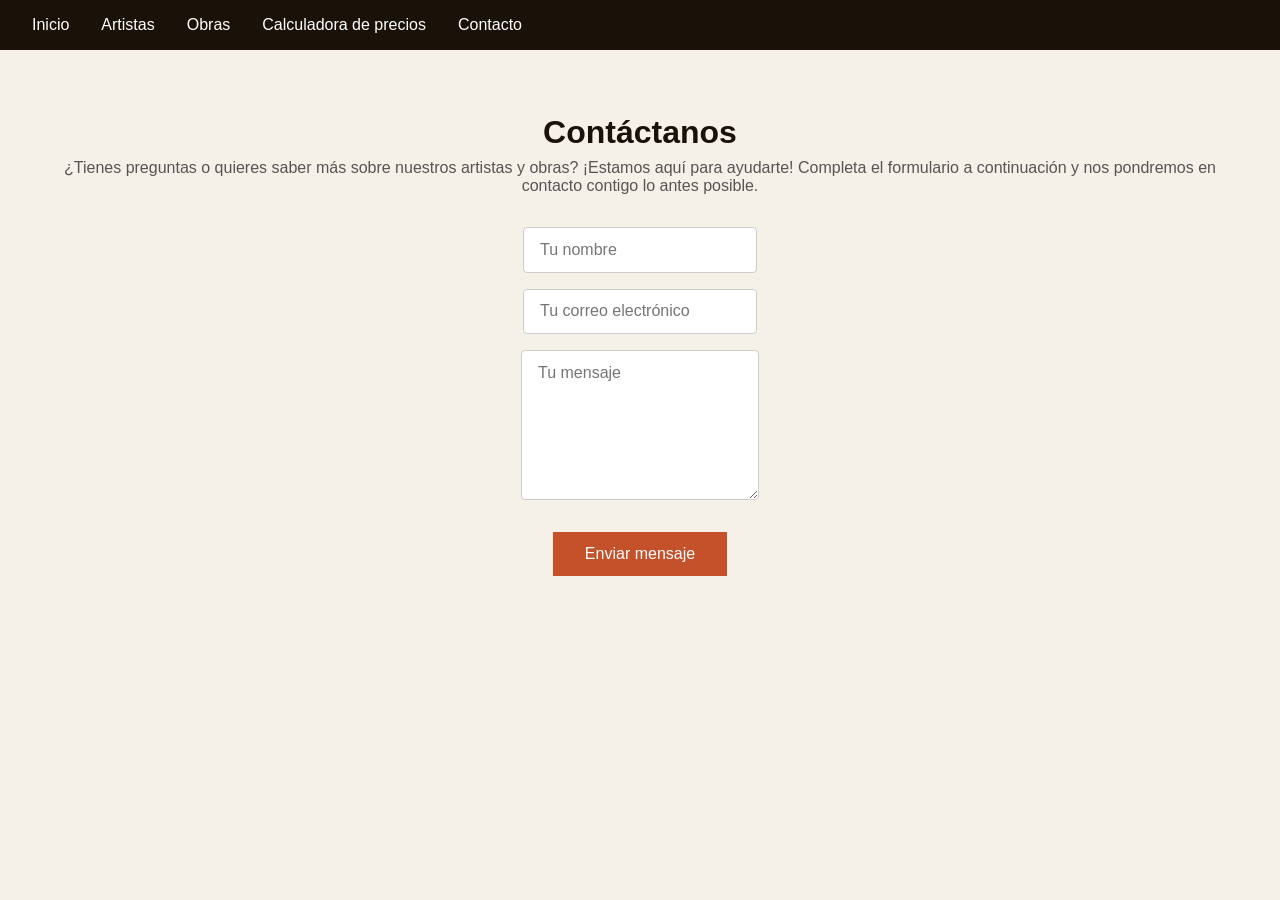
==== contacto.html @ be9f9286 "página de contacto con formulario" ====
<!DOCTYPE html>
<html lang="es">
<head>
    <meta charset="UTF-8">
    <meta name="viewport" content="width=device-width, initial-scale=1.0">
    <title>Contacto - VendeArte</title>
    <link rel="stylesheet" href="css/style.css">
</head>
<body>
    <nav>
        <ul>
            <li><a href="index.html">Inicio</a></li>
            <li><a href="artistas.html">Artistas</a></li>
            <li><a href="obras.html">Obras</a></li>
            <li><a href="Calculadora de precios.html">Calculadora de precios</a></li> 
            <li><a href="contacto.html">Contacto</a></li>
        </ul>
    </nav>


   
<section class="formulario">
    <h2>Contáctanos</h2>
    <p>¿Tienes preguntas o quieres saber más sobre nuestros artistas y obras? ¡Estamos aquí para ayudarte! Completa el formulario a continuación y nos pondremos en contacto contigo lo antes posible.</p>
     
    <form> 
        <input type="text" name="nombre" placeholder="Tu nombre" required>
        <input type="email" name="email" placeholder="Tu correo electrónico" required>
        <textarea name="mensaje" placeholder="Tu mensaje" required></textarea>
        <button type="submit">Enviar mensaje</button>
    </form>
</section>
</body>
</html>
---- css/style.css ----
* {
  margin: 0;
  padding: 0;
  box-sizing: border-box;
}

body {
  background: #f5f0e8;
  font-family: Arial, sans-serif;
}

nav {
  background: #1a1209;
  padding: 1rem 2rem;
}

nav ul {
  list-style: none;
  display: flex;
  gap: 2rem;
}

nav ul li a {
  color: white;
  text-decoration: none;
}
.hero {
  padding: 5rem 2rem;
  text-align: center;
}

.hero h2 {
  font-size: 3rem;
  color: #1a1209;
  margin-bottom: 1rem;
}

.hero p {
  font-size: 1.1rem;
  color: #555;
  margin-bottom: 2rem;
}

.hero button {
  background: #c4512a;
  color: white;
  padding: 1rem 2rem;
  border: none;
  font-size: 1rem;
  cursor: pointer;
}
.artistas{
    padding: 4rem 2rem;
    text-align: center;
}
.artistas h2 {
    font-size: 2rem;
    color: #1a1209;
    margin-bottom: 2rem;
}
.cards {
    display: flex;
    gap: 1.6rem;
    justify-content: center;
}
.card {
    background: white;
    padding: 2rem;
    border-radius: 8px;
    width: 250px;
    box-shadow: 0 2px 5px rgba(0,0,0,0.1);
}
.card h3{
    color:#c4512a;
    margin-bottom: 0.6rem;
}
.card p{
    color: #555;
    margin-bottom: 0.6rem;
    font-size: 0.9rem;
}
.card button {
    background: #c4512a;
    color: white;
    padding: 0.6rem 1.5rem;
    border: none;
    cursor: pointer;
    margin-top: 1rem;
    
}

.formulario {
    padding: 4rem 2rem;
    text-align: center;
}
.formulario h2 {
    font-size: 2rem;
    color: #1a1209;
    margin-bottom: 0.5rem;
}
.formulario p {
    color: #555;
    margin-bottom: 2rem;
}
form{
    display: flex;
    flex-direction: column;
    max-width: 500px;
    margin: 0 auto;
    gap: 1rem;
    align-items: center;

}

form input, form textarea{
    padding: 0.8rem 1rem;
    border: 1px solid #ccc;
    border-radius: 4px;
    font-size: 1rem;
    font-family: Arial, sans-serif;
    
}
form textarea {
    height: 150px;
}

form button {
    background: #c4512a;
    color: white;
    padding: 0.8rem 2rem;
    border: none;
    font-size: 1rem;
    cursor: pointer;
    margin-top: 1rem;
}
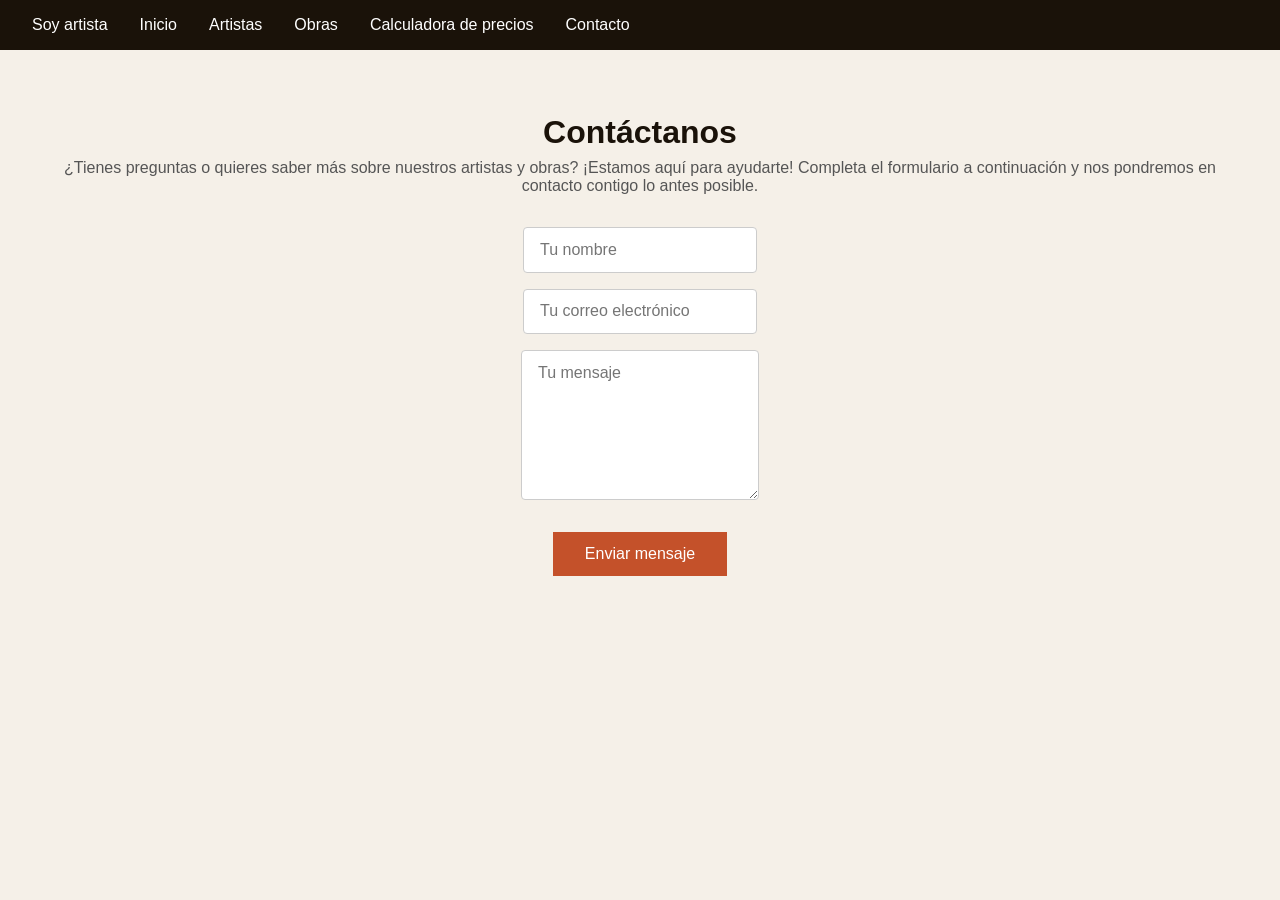
==== commit 6df2dd0b: "modulo CRUD completo de artistas" ====
--- a/contacto.html
+++ b/contacto.html
@@ -9,10 +9,11 @@
 <body>
     <nav>
         <ul>
+            <li><a href="registro-artista.php">Soy artista</a></li> 
             <li><a href="index.html">Inicio</a></li>
             <li><a href="artistas.html">Artistas</a></li>
             <li><a href="obras.html">Obras</a></li>
-            <li><a href="Calculadora de precios.html">Calculadora de precios</a></li> 
+            <li><a href="Calculadora.php">Calculadora de precios</a></li> 
             <li><a href="contacto.html">Contacto</a></li>
         </ul>
     </nav>
--- a/css/style.css
+++ b/css/style.css
@@ -132,4 +132,16 @@
     font-size: 1rem;
     cursor: pointer;
     margin-top: 1rem;
+}
+.mensaje {
+    margin-top: 1rem;
+    color: #080808;
+    font-size: 1rem;
+    padding: 0.8rem 1rem;
+    border: 1px solid #c4512a;
+    border-radius: 4px;
+    background-color: #ffffff;
+    box-shadow: #c4512a  0px 4px 8px rgba(0,0,0,0.1);
+    
+
 }
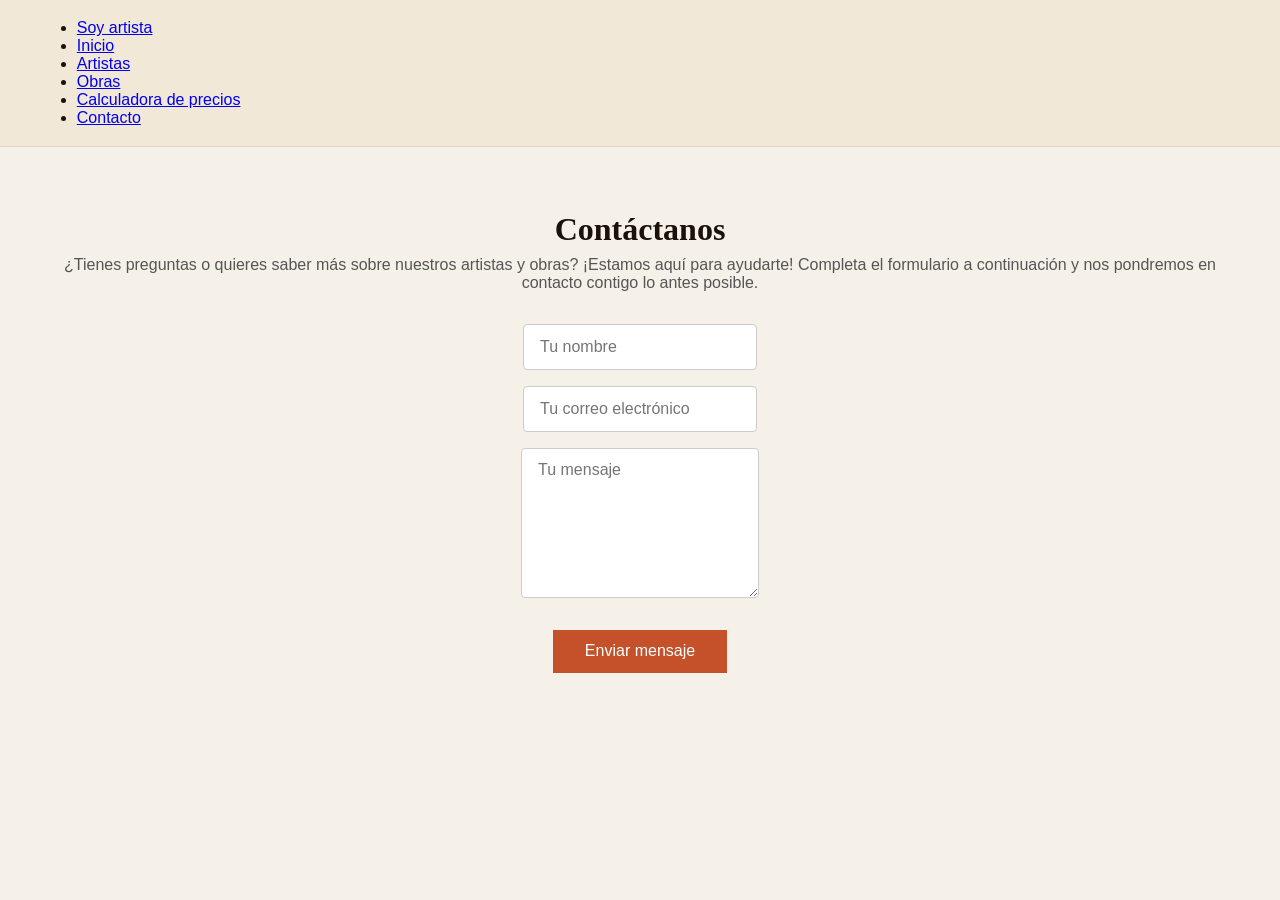
==== commit 6b225c7c: "rediseño completo frontend - nav, hero, obras destacadas con overlay y conexión BD" ====
--- a/contacto.html
+++ b/contacto.html
@@ -10,9 +10,9 @@
     <nav>
         <ul>
             <li><a href="registro-artista.php">Soy artista</a></li> 
-            <li><a href="index.html">Inicio</a></li>
-            <li><a href="artistas.html">Artistas</a></li>
-            <li><a href="obras.html">Obras</a></li>
+            <li><a href="index.php">Inicio</a></li>
+            <li><a href="artistas.php">Artistas</a></li>
+            <li><a href="obras.php">Obras</a></li>
             <li><a href="Calculadora.php">Calculadora de precios</a></li> 
             <li><a href="contacto.html">Contacto</a></li>
         </ul>
--- a/css/style.css
+++ b/css/style.css
@@ -1,3 +1,4 @@
+
 * {
   margin: 0;
   padding: 0;
@@ -5,49 +6,165 @@
 }
 
 body {
+  font-family: 'DM Sans', sans-serif;
+  background: #f9f6f1;
+  color: #1a1209;
+}
+
+h1, h2, h3 {
+  font-family: 'Playfair Display', serif;
+}
+
+
+
+
+body {
   background: #f5f0e8;
   font-family: Arial, sans-serif;
-}
-
-nav {
-  background: #1a1209;
-  padding: 1rem 2rem;
-}
-
-nav ul {
-  list-style: none;
+
+}
+
+
+nav{
+    background: #F2E8D8;
+    padding: 1.2rem 6%;
+    display:flex;
+    justify-content:space-between;
+    align-items:center;
+    position:sticky;
+    top:0;
+    z-index:1000;
+
+    border-bottom:1px solid rgba(0,0,0,.08);
+
+    backdrop-filter: blur(10px);
+}
+
+.logo a{
+    text-decoration:none;
+    font-family: "Playfair Display", serif;
+    font-size:2rem;
+    font-weight:700;
+    color:#1E1A1A;
+    letter-spacing:1px;
+}
+
+.menu{
+    display:flex;
+    gap:2rem;
+    list-style:none;
+}
+
+.menu a{
+    text-decoration:none;
+    color:#1E1A1A;
+    font-family:"Poppins",sans-serif;
+    font-size:.95rem;
+    font-weight:500;
+    position:relative;
+    transition:.3s;
+}
+
+.menu a::after{
+    content:"";
+    position:absolute;
+    left:0;
+    bottom:-5px;
+    width:0;
+    height:2px;
+
+    background:#B63722;
+
+    transition:.4s;
+}
+
+.menu a:hover::after{
+    width:100%;
+}
+
+.menu a:hover{
+    color:#B63722;
+}
+
+.btn-nav{
+    background:#B63722;
+    color:white;
+    text-decoration:none;
+    padding:.9rem 1.5rem;
+    border-radius:4px;
+
+    font-family:"Poppins",sans-serif;
+    font-weight:600;
+
+    transition:.4s;
+}
+
+.btn-nav:hover{
+    background:#8F2617;
+    transform:translateY(-2px);
+}
+.hero {
+  background: 
+  radial-gradient(ellipse at 20% 50%, rgba(200, 78, 49, 0.08) 0%, transparent 50%),
+  radial-gradient(ellipse at 80% 20%, rgba(215, 122, 43, 0.08) 0%, transparent 50%),
+  radial-gradient(ellipse at 60% 80%, rgba(122, 158, 126, 0.08) 0%, transparent 50%);
+  
+  color: #1E1A1A;
+  padding: 5rem 2rem;
+  min-height: 80vh;
   display: flex;
-  gap: 2rem;
-}
-
-nav ul li a {
-  color: white;
-  text-decoration: none;
-}
-.hero {
-  padding: 5rem 2rem;
-  text-align: center;
-}
-
-.hero h2 {
-  font-size: 3rem;
-  color: #1a1209;
-  margin-bottom: 1rem;
-}
-
-.hero p {
-  font-size: 1.1rem;
-  color: #555;
+  flex-direction: column;
+  justify-content: center;
+}
+
+.hero h1 {
+  font-size: 4rem;
+  color: #1E1A1A;
+}
+
+.hero em {
+  color: #C84E31;
+}
+
+.hero .eyebrow {
+  font-size: 0.8rem;
+  text-transform: uppercase;
+  letter-spacing: 0.2em;
+  opacity: 0.6;
+  color: #1E1A1A;
+}
+
+.hero-desc {
+  color: #6D645E;
+  margin-top: 1rem;
   margin-bottom: 2rem;
-}
-
-.hero button {
+  max-width: 500px;
+}
+.btn-primary {
   background: #c4512a;
   color: white;
   padding: 1rem 2rem;
   border: none;
-  font-size: 1rem;
-  cursor: pointer;
+  text-decoration: none;
+}
+
+.btn-secondary {
+  background: transparent;
+  color: #ffffff;
+  padding: 1rem 2rem;
+  border: 1px solid #ffffff;
+  text-decoration: none;
+ 
+}
+.hero-desc {
+  margin-top: 2rem;
+  margin-bottom: 2rem;
+  opacity: 0.8;
+  max-width: 500px;
+}
+.hero-texto {
+  padding-left: 1rem;
+  max-width: 600px;
 }
 .artistas{
     padding: 4rem 2rem;
@@ -59,36 +176,265 @@
     margin-bottom: 2rem;
 }
 .cards {
-    display: flex;
-    gap: 1.6rem;
-    justify-content: center;
-}
+  display: flex;
+  gap: 1.6rem;
+  justify-content: center;
+  flex-wrap: wrap;
+}
+
 .card {
-    background: white;
-    padding: 2rem;
-    border-radius: 8px;
-    width: 250px;
-    box-shadow: 0 2px 5px rgba(0,0,0,0.1);
-}
-.card h3{
-    color:#c4512a;
-    margin-bottom: 0.6rem;
-}
-.card p{
-    color: #555;
-    margin-bottom: 0.6rem;
-    font-size: 0.9rem;
-}
+  background: #fff;
+  border-radius: 20px;
+  overflow: hidden;
+  position: relative;
+  box-shadow: 0 5px 15px rgba(0,0,0,0.08);
+  padding: 2rem;
+  width: 250px;
+  opacity: 0;
+  transform: translateY(30px);
+  transition: opacity 0.6s ease, transform 0.6s ease, box-shadow 0.5s ease;
+}
+
+.card:hover {
+  transform: translateY(-12px) rotate(-1deg);
+  box-shadow: 0 15px 35px rgba(0,0,0,0.15),
+              0 0 25px rgba(196, 81, 42, 0.2);
+}
+
+.card::before {
+  content: "";
+  position: absolute;
+  inset: 0;
+  background: linear-gradient(
+    135deg,
+    rgba(196, 81, 42, 0.1),
+    rgba(212, 168, 67, 0.1),
+    rgba(122, 158, 126, 0.1)
+  );
+  opacity: 0;
+  transition: opacity 0.5s ease;
+  pointer-events: none;
+}
+
+.card:hover::before {
+  opacity: 1;
+}
+
+.card.visible {
+  opacity: 1;
+  transform: translateY(0);
+}
+
+.card h3 {
+  color: #c4512a;
+  margin-bottom: 0.6rem;
+  font-family: 'Playfair Display', serif;
+}
+
+.card p {
+  color: #666;
+  margin-bottom: 0.6rem;
+  font-size: 0.9rem;
+}
+
 .card button {
-    background: #c4512a;
-    color: white;
-    padding: 0.6rem 1.5rem;
-    border: none;
-    cursor: pointer;
-    margin-top: 1rem;
-    
-}
-
+  background: #c4512a;
+  color: white;
+  padding: 0.6rem 1.5rem;
+  border: none;
+  cursor: pointer;
+  margin-top: 1rem;
+  border-radius: 4px;
+}
+.obras-destacadas {
+  padding: 5rem 6%;
+  background: #FAF5ED;
+}
+
+.seccion-header {
+  text-align: center;
+  margin-bottom: 3rem;
+}
+
+.seccion-header h2 {
+  font-family: 'Playfair Display', serif;
+  font-size: 2.5rem;
+  color: #1E1A1A;
+  margin-bottom: 0.5rem;
+}
+
+.seccion-desc {
+  color: #6D645E;
+  font-size: 0.95rem;
+}
+
+/* CARDS OBRAS */
+.obras-grid {
+  display: grid;
+  grid-template-columns: repeat(4, 1fr);
+  gap: 1.5rem;
+}
+
+.obras-destacadas {
+  padding: 5rem 6%;
+  background: #FAF5ED;
+}
+
+.seccion-header {
+  text-align: center;
+  margin-bottom: 3rem;
+}
+
+.seccion-header h2 {
+  font-family: 'Playfair Display', serif;
+  font-size: 2.5rem;
+  color: #1E1A1A;
+  margin-bottom: 0.5rem;
+}
+
+.seccion-desc {
+  color: #6D645E;
+  font-size: 0.95rem;
+}
+.card-obra {
+  position: relative;
+  overflow: hidden;
+  border-radius: 24px;
+  background: #fff;
+  box-shadow: 0 10px 30px rgba(0,0,0,.08);
+  transition: transform .4s ease, box-shadow .4s ease;
+}
+
+.card-obra img {
+  width: 100%;
+  height: 320px;
+  object-fit: cover;
+  display: block;
+  transition: transform .6s ease;
+}
+
+/* OVERLAY */
+.overlay {
+  position: absolute;
+  inset: 0;
+  background: linear-gradient(
+    to top,
+    rgba(18,16,16,.92) 0%,
+    rgba(18,16,16,.55) 55%,
+    rgba(18,16,16,.12) 100%
+  );
+  opacity: 0;
+  transition: opacity .4s ease;
+  display: flex;
+  align-items: flex-end;
+}
+
+.overlay-content {
+  padding: 1.5rem;
+  color: #FAF5ED;
+  width: 100%;
+}
+
+.overlay h3 {
+  font-family: 'Playfair Display', serif;
+  font-size: 1.5rem;
+  margin: .5rem 0;
+}
+
+.categoria {
+  display: inline-block;
+  background: rgba(215,178,109,.18);
+  color: #F6D9A2;
+  border: 1px solid rgba(215,178,109,.45);
+  padding: .25rem .7rem;
+  border-radius: 999px;
+  font-size: .75rem;
+  letter-spacing: .04em;
+  text-transform: uppercase;
+}
+
+.overlay-footer {
+  display: flex;
+  justify-content: space-between;
+  align-items: center;
+  gap: 1rem;
+  margin-top: 1rem;
+}
+
+.precio {
+  font-weight: 700;
+  color: #F6D9A2;
+}
+
+.btn-overlay {
+  text-decoration: none;
+  background: #B63722;
+  color: #fff;
+  padding: .7rem 1rem;
+  border-radius: 999px;
+  font-weight: 600;
+  transition: background .3s ease, transform .3s ease;
+}
+
+.btn-overlay:hover {
+  background: #8F2617;
+  transform: translateY(-1px);
+}
+
+/* HOVER */
+.card-obra:hover {
+  transform: translateY(-10px);
+  box-shadow: 0 22px 48px rgba(0,0,0,.16);
+}
+
+.card-obra:hover img {
+  transform: scale(1.08);
+}
+
+.card-obra:hover .overlay {
+  opacity: 1;
+}
+
+.card-info {
+  padding: 1.2rem;
+}
+
+.card-categoria {
+  font-size: 0.75rem;
+  text-transform: uppercase;
+  letter-spacing: 0.1em;
+  color: #B63722;
+  margin-bottom: 0.5rem;
+}
+
+.card-obra h3 {
+  font-family: 'Playfair Display', serif;
+  font-size: 1.1rem;
+  color: #1E1A1A;
+  margin-bottom: 0.5rem;
+}
+
+.card-precio {
+  font-size: 1.1rem;
+  font-weight: 600;
+  color: #B63722;
+  margin-bottom: 1rem;
+}
+
+.btn-obra {
+  display: inline-block;
+  background: #B63722;
+  color: white;
+  padding: 0.6rem 1.2rem;
+  border-radius: 6px;
+  text-decoration: none;
+  font-size: 0.85rem;
+  transition: background 0.3s;
+}
+
+.btn-obra:hover {
+  background: #8F2617;
+}
 .formulario {
     padding: 4rem 2rem;
     text-align: center;
